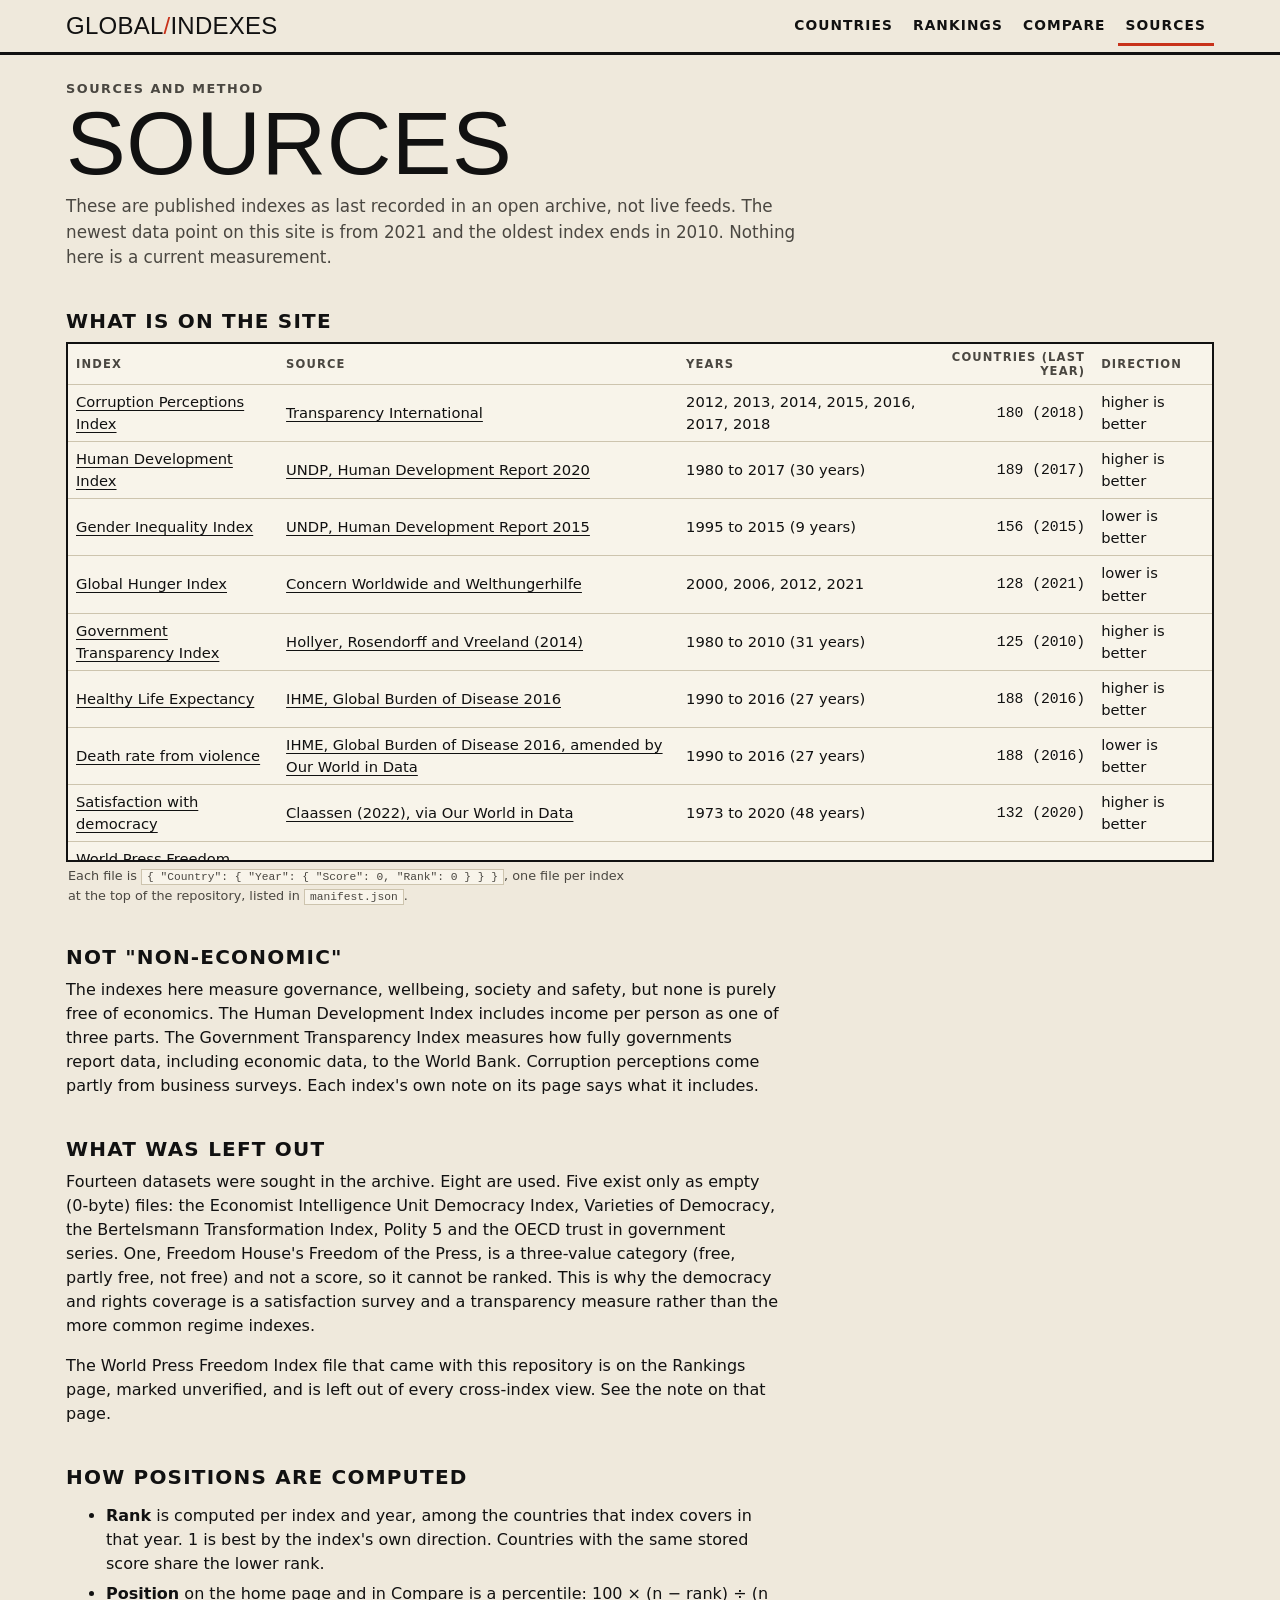
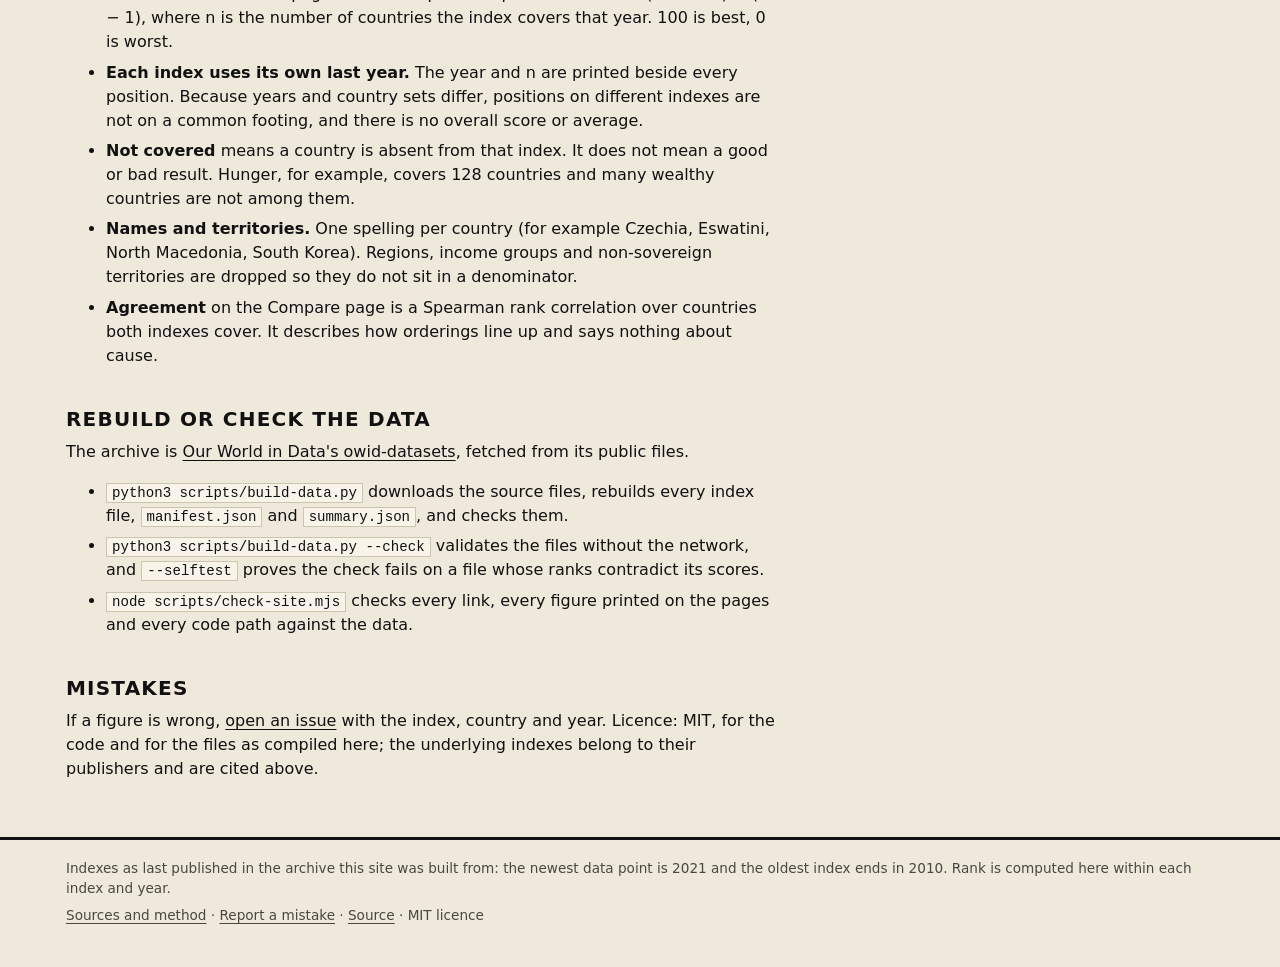
==== about.html @ 090c5229 "Add eight indexes, a build command and a front end Eight new indexes built from Our World in Data's " ====
<!DOCTYPE html>
<html lang="en">
<head>
  <meta charset="UTF-8">
  <meta name="viewport" content="width=device-width, initial-scale=1">
  <title>Sources and method | Global Indexes</title>
  <meta name="description" content="Where each index comes from, what it covers, what was left out and why, and how ranks and positions are computed.">
  <link rel="icon" href="assets/favicon.svg" type="image/svg+xml">
  <link rel="stylesheet" href="assets/site.css">
</head>
<body data-page="about">
<main id="main" class="wrap page prose">
  <p class="kicker">Sources and method</p>
  <h1>Sources</h1>
  <p class="lede">These are published indexes as last recorded in an open archive, not live feeds. The newest data point on this site is from <span data-fig="maxyear">&ndash;</span> and the oldest index ends in <span data-fig="minyear">&ndash;</span>. Nothing here is a current measurement.</p>

  <h2>What is on the site</h2>
  <div class="scroll" tabindex="0" role="region" aria-label="Table of indexes, scrolls sideways"><table class="rk" id="src"><thead><tr><th scope="col">Index</th><th scope="col">Source</th><th scope="col">Years</th><th scope="col" class="n">Countries (last year)</th><th scope="col">Direction</th></tr></thead><tbody></tbody></table></div>
  <p class="fine">Each file is <code>{ "Country": { "Year": { "Score": 0, "Rank": 0 } } }</code>, one file per index at the top of the repository, listed in <code>manifest.json</code>.</p>

  <h2>Not "non-economic"</h2>
  <p>The indexes here measure governance, wellbeing, society and safety, but none is purely free of economics. The Human Development Index includes income per person as one of three parts. The Government Transparency Index measures how fully governments report data, including economic data, to the World Bank. Corruption perceptions come partly from business surveys. Each index's own note on its page says what it includes.</p>

  <h2>What was left out</h2>
  <p>Fourteen datasets were sought in the archive. Eight are used. Five exist only as empty (0-byte) files: the Economist Intelligence Unit Democracy Index, Varieties of Democracy, the Bertelsmann Transformation Index, Polity 5 and the OECD trust in government series. One, Freedom House's Freedom of the Press, is a three-value category (free, partly free, not free) and not a score, so it cannot be ranked. This is why the democracy and rights coverage is a satisfaction survey and a transparency measure rather than the more common regime indexes.</p>
  <p>The World Press Freedom Index file that came with this repository is on the Rankings page, marked unverified, and is left out of every cross-index view. See the note on that page.</p>

  <h2>How positions are computed</h2>
  <ul>
    <li><strong>Rank</strong> is computed per index and year, among the countries that index covers in that year. 1 is best by the index's own direction. Countries with the same stored score share the lower rank.</li>
    <li><strong>Position</strong> on the home page and in Compare is a percentile: 100 &times; (n &minus; rank) &divide; (n &minus; 1), where n is the number of countries the index covers that year. 100 is best, 0 is worst.</li>
    <li><strong>Each index uses its own last year.</strong> The year and n are printed beside every position. Because years and country sets differ, positions on different indexes are not on a common footing, and there is no overall score or average.</li>
    <li><strong>Not covered</strong> means a country is absent from that index. It does not mean a good or bad result. Hunger, for example, covers 128 countries and many wealthy countries are not among them.</li>
    <li><strong>Names and territories.</strong> One spelling per country (for example Czechia, Eswatini, North Macedonia, South Korea). Regions, income groups and non-sovereign territories are dropped so they do not sit in a denominator.</li>
    <li><strong>Agreement</strong> on the Compare page is a Spearman rank correlation over countries both indexes cover. It describes how orderings line up and says nothing about cause.</li>
  </ul>

  <h2>Rebuild or check the data</h2>
  <p>The archive is <a href="https://github.com/owid/owid-datasets">Our World in Data's owid-datasets</a>, fetched from its public files.</p>
  <ul>
    <li><code>python3 scripts/build-data.py</code> downloads the source files, rebuilds every index file, <code>manifest.json</code> and <code>summary.json</code>, and checks them.</li>
    <li><code>python3 scripts/build-data.py --check</code> validates the files without the network, and <code>--selftest</code> proves the check fails on a file whose ranks contradict its scores.</li>
    <li><code>node scripts/check-site.mjs</code> checks every link, every figure printed on the pages and every code path against the data.</li>
  </ul>
  <h2>Mistakes</h2>
  <p>If a figure is wrong, <a href="https://github.com/SolutionsAsService/Global-Indexes/issues">open an issue</a> with the index, country and year. Licence: MIT, for the code and for the files as compiled here; the underlying indexes belong to their publishers and are cited above.</p>
</main>
<noscript><p class="notice wrap">The table of indexes is built from <a href="manifest.json">manifest.json</a> with JavaScript.</p></noscript>
<script src="assets/gi.js"></script>
<script src="assets/about.js"></script>
</body>
</html>
---- assets/site.css ----
/* Global Indexes. Tokens first; dark mode redefines the same names. */
:root {
  --bg: #efe9dc; --paper: #f8f4ea; --ink: #111111; --ink2: #4a4741; --rule: #cdc4ae; --focus: #111111;
  --hot: #c8321a; --cool: #0a6670; --faint: #b9b09b; --on-hot: #ffffff;
  --display: Impact, Haettenschweiler, "Franklin Gothic Heavy", "Arial Narrow Bold", "Arial Black", sans-serif;
  --label: "Arial Narrow", "Franklin Gothic Medium", "Roboto Condensed", system-ui, sans-serif;
  --ui: system-ui, -apple-system, "Segoe UI", Roboto, "Helvetica Neue", sans-serif;
  --mono: ui-monospace, "SF Mono", Menlo, Consolas, monospace;
}
@media (prefers-color-scheme: dark) {
  :root { --bg: #121110; --paper: #1b1916; --ink: #f2ecdf; --ink2: #aaa396; --rule: #36322b; --focus: #f2ecdf; --hot: #ff7d5e; --cool: #52c6d2; --faint: #4a463e; --on-hot: #121110; }
}
* { box-sizing: border-box; }
html { -webkit-text-size-adjust: 100%; }
body { margin: 0; background: var(--bg); color: var(--ink); font: 16px/1.5 var(--ui); }
h1, h2, h3 { margin: 0; }
h1 { font: 400 clamp(2.6rem, 9vw, 5.6rem)/.92 var(--display); letter-spacing: .005em; text-transform: uppercase; }
h2 { font: 700 1.25rem/1.1 var(--label); text-transform: uppercase; letter-spacing: .06em; }
p { margin: 0 0 1em; }
a { color: inherit; text-underline-offset: 3px; text-decoration-thickness: 1px; }
a:hover { text-decoration-thickness: 2px; }
:focus-visible { outline: 3px solid var(--focus); outline-offset: 2px; }
.wrap { max-width: 1180px; margin: 0 auto; padding: 0 16px; }
.skip { position: absolute; left: -999px; top: 8px; background: var(--ink); color: var(--bg); padding: 8px 12px; z-index: 20; }
.skip:focus { left: 8px; }
.sr { position: absolute; width: 1px; height: 1px; overflow: hidden; clip: rect(0 0 0 0); white-space: nowrap; }
.notice { background: var(--paper); border: 2px solid var(--ink); padding: 12px 16px; margin: 16px 0; }

header.site { border-bottom: 3px solid var(--ink); }
header.site .topbar { display: flex; align-items: center; justify-content: space-between; gap: 6px 16px; min-height: 52px; flex-wrap: wrap; }
.brand { font: 400 1.5rem/1 var(--display); text-transform: uppercase; text-decoration: none; padding: 8px 0; letter-spacing: .01em; }
.brand i { font-style: normal; color: var(--hot); }
header.site nav { display: flex; flex-wrap: wrap; gap: 0 4px; }
header.site nav a { font: 700 .86rem var(--label); text-transform: uppercase; letter-spacing: .08em; text-decoration: none; padding: 10px 8px; border-bottom: 3px solid transparent; }
header.site nav a:hover { border-bottom-color: var(--ink2); }
header.site nav a[aria-current] { border-bottom-color: var(--hot); }
footer.site { border-top: 3px solid var(--ink); margin-top: 56px; padding: 18px 0 36px; color: var(--ink2); font-size: .85rem; }
footer.site p { margin: 0 0 6px; }

.kicker { font: 700 .8rem var(--label); letter-spacing: .12em; text-transform: uppercase; color: var(--ink2); margin: 0 0 6px; }
.lede { font-size: 1.05rem; color: var(--ink2); max-width: 60ch; }
main.page { padding-top: 26px; }
main.page > h1 { margin-bottom: 10px; }
.prose > p, .prose > ul, .prose > h2, .prose > ol { max-width: 70ch; }
.prose h2 { margin: 2em 0 .5em; }
.grid2 > * { min-width: 0; }
.tiles > li { min-width: 0; }
.tiles em { overflow-wrap: anywhere; }
@media (max-width: 380px) {
  .tiles { grid-template-columns: 1fr; }
  .hero h1 { font-size: 2rem; }
  .tools select, .tools input { min-width: 0; width: 100%; }
  .tools > div { flex: 1 1 100%; }
}
.prose li { margin-bottom: .4em; }
code { font-family: var(--mono); font-size: .88em; background: var(--paper); border: 1px solid var(--rule); padding: 1px 5px; }

/* landing */
.hero { padding-top: 16px; }
.hero-top { display: grid; gap: 8px 32px; grid-template-columns: 1fr; align-items: end; }
@media (min-width: 900px) { .hero-top { grid-template-columns: auto 1fr; } .hero .lede { justify-self: end; margin: 0; } }
.stage { border: 3px solid var(--ink); background: var(--paper); margin-top: 14px; padding: 10px 10px 8px; }
.picker { display: flex; flex-wrap: wrap; gap: 8px 14px; align-items: end; margin: 0 2px 6px; }
.picker label { font: 700 .74rem var(--label); letter-spacing: .1em; text-transform: uppercase; color: var(--ink2); display: block; }
.picker select, .picker input, .tools select, .tools input { font: inherit; font-size: .95rem; padding: 7px 10px; min-height: 44px; border: 2px solid var(--ink); background: var(--bg); color: var(--ink); min-width: 170px; max-width: 100%; border-radius: 0; }
.btn { font: 700 .86rem var(--label); letter-spacing: .08em; text-transform: uppercase; background: var(--ink); color: var(--bg); border: 2px solid var(--ink); padding: 8px 16px; min-height: 44px; cursor: pointer; text-decoration: none; display: inline-flex; align-items: center; }
.btn.ghost { background: transparent; color: var(--ink); }
.btn:disabled { opacity: .5; cursor: default; }
svg text { font-family: var(--label); fill: var(--ink); }
#pc { display: block; width: 100%; height: auto; touch-action: manipulation; }
#pc .axis { stroke: var(--ink); stroke-width: 2; }
#pc .axlab { font: 700 12px var(--label); text-transform: uppercase; letter-spacing: .05em; }
#pc .axyr { font: 11px var(--mono); fill: var(--ink2); }
#pc .line { fill: none; stroke: var(--faint); stroke-width: 1; opacity: .55; }
#pc .line.on { stroke: var(--hot); stroke-width: 3.5; opacity: 1; }
#pc .line.on2 { stroke: var(--cool); stroke-width: 3.5; opacity: 1; stroke-dasharray: 8 4; }
#pc .dot { fill: var(--hot); }
#pc .dot2 { fill: var(--cool); }
#pc .hit { fill: none; stroke: transparent; stroke-width: 9; cursor: pointer; }
#pc .tick { font: 10px var(--mono); fill: var(--ink2); }
#pc .lab { font: 700 11px var(--label); paint-order: stroke; stroke: var(--paper); stroke-width: 3px; stroke-linejoin: round; }
.hero h1 .brk { display: block; }
@media (max-width: 639px) {
  .hero h1 { font-size: 2.4rem; }
  .hero h1 .brk { display: inline; }
  .hero .lede { display: none; }
  .picker .grow { flex: 1 1 150px; }
  .picker .grow input { width: 100%; min-width: 0; }
}
.readout { margin: 8px 2px 2px; min-height: 3.2em; }
.readout b { font-weight: 700; }
.fine { font-size: .8rem; color: var(--ink2); margin: 4px 2px 0; }
.tiles { display: grid; gap: 10px; grid-template-columns: repeat(2, 1fr); margin: 16px 0 0; list-style: none; padding: 0; }
@media (min-width: 700px) { .tiles { grid-template-columns: repeat(4, 1fr); } }
.tiles a { display: block; text-decoration: none; background: var(--paper); border: 2px solid var(--ink); padding: 8px 10px 10px; height: 100%; }
.tiles a:hover { background: var(--bg); box-shadow: 4px 4px 0 var(--ink); }
.tiles b { display: block; font: 700 1rem/1.1 var(--label); text-transform: uppercase; letter-spacing: .04em; }
.tiles span { display: block; font-size: .78rem; color: var(--ink2); margin-top: 3px; }
.tiles em { display: block; font: 700 1.05rem var(--mono); font-style: normal; margin-top: 4px; color: var(--hot); }

/* inner pages */
.tools { display: flex; flex-wrap: wrap; gap: 10px 14px; align-items: end; margin: 12px 0; }
.tools label { font: 700 .74rem var(--label); letter-spacing: .1em; text-transform: uppercase; color: var(--ink2); display: block; }
.grid2 { display: grid; gap: 22px; grid-template-columns: 1fr; margin-top: 16px; }
@media (min-width: 960px) { .grid2 { grid-template-columns: minmax(0, 1.25fr) minmax(0, 1fr); } }
.panel { border: 2px solid var(--ink); background: var(--paper); padding: 12px 14px; }
.panel h2 { margin-bottom: 8px; }
table.rk { border-collapse: collapse; width: 100%; font-size: .92rem; }
table.rk th, table.rk td { text-align: left; padding: 6px 8px; border-bottom: 1px solid var(--rule); vertical-align: middle; }
table.rk th { font: 700 .72rem var(--label); text-transform: uppercase; letter-spacing: .1em; color: var(--ink2); }
table.rk td.n { font-family: var(--mono); text-align: right; white-space: nowrap; }
table.rk th.n { text-align: right; }
table.rk tr.sel td { background: var(--bg); font-weight: 700; }
.bar { display: block; height: 10px; background: var(--faint); position: relative; min-width: 60px; }
.bar i { position: absolute; left: 0; top: 0; bottom: 0; background: var(--ink); }
.bar.hot i { background: var(--hot); }
.scroll { max-height: 520px; overflow: auto; border: 2px solid var(--ink); background: var(--paper); }
.warn { border: 3px solid var(--hot); padding: 10px 14px; margin: 12px 0; background: var(--paper); }
.chart svg { display: block; width: 100%; height: auto; }
.chart .grid { stroke: var(--rule); }
.chart .pt { fill: var(--ink); opacity: .55; cursor: pointer; }
.chart .pt.sel { fill: var(--hot); opacity: 1; }
.chart .axlab { font: 700 11px var(--label); text-transform: uppercase; letter-spacing: .06em; fill: var(--ink2); }
.chart .tick { font: 10px var(--mono); fill: var(--ink2); }
.chart .lab { font: 700 11px var(--label); }
.rows { list-style: none; margin: 0; padding: 0; }
.rows li { display: grid; grid-template-columns: minmax(8em, 1.1fr) minmax(0, 2fr) auto; gap: 8px 12px; align-items: center; padding: 8px 0; border-bottom: 1px solid var(--rule); }
.rows li b { font: 700 .95rem var(--label); text-transform: uppercase; letter-spacing: .04em; }
.rows small { display: block; color: var(--ink2); font-size: .78rem; }
.rows .v { font: 700 .95rem var(--mono); text-align: right; white-space: nowrap; }
.spark { width: 100%; height: 34px; display: block; }
.spark path { fill: none; stroke: var(--ink); stroke-width: 2; }
.spark path.end { stroke: var(--hot); stroke-width: 9px; stroke-linecap: round; }
.rows.panel { padding: 4px 14px; }
@media (max-width: 600px) { .rows li { grid-template-columns: 1fr auto; } .rows li .bar, .rows li .spark { grid-column: 1 / -1; } }
dl.facts { margin: 0; display: grid; gap: 8px; }
dl.facts dt { font: 700 .72rem var(--label); text-transform: uppercase; letter-spacing: .1em; color: var(--ink2); }
dl.facts dd { margin: 2px 0 0; }
.tipwrap { position: relative; }
.tip { position: absolute; z-index: 5; background: var(--ink); color: var(--bg); font: 700 .8rem var(--label); letter-spacing: .04em; padding: 4px 8px; pointer-events: none; max-width: 230px; }
#pc .line.hov { stroke: var(--ink); stroke-width: 2.5; opacity: 1; }
@media print { header.site nav, .tools, .picker { display: none; } }
@media (forced-colors: active) { #pc .line.on, #pc .line.on2 { stroke: Highlight; } #pc .line { stroke: GrayText; } }
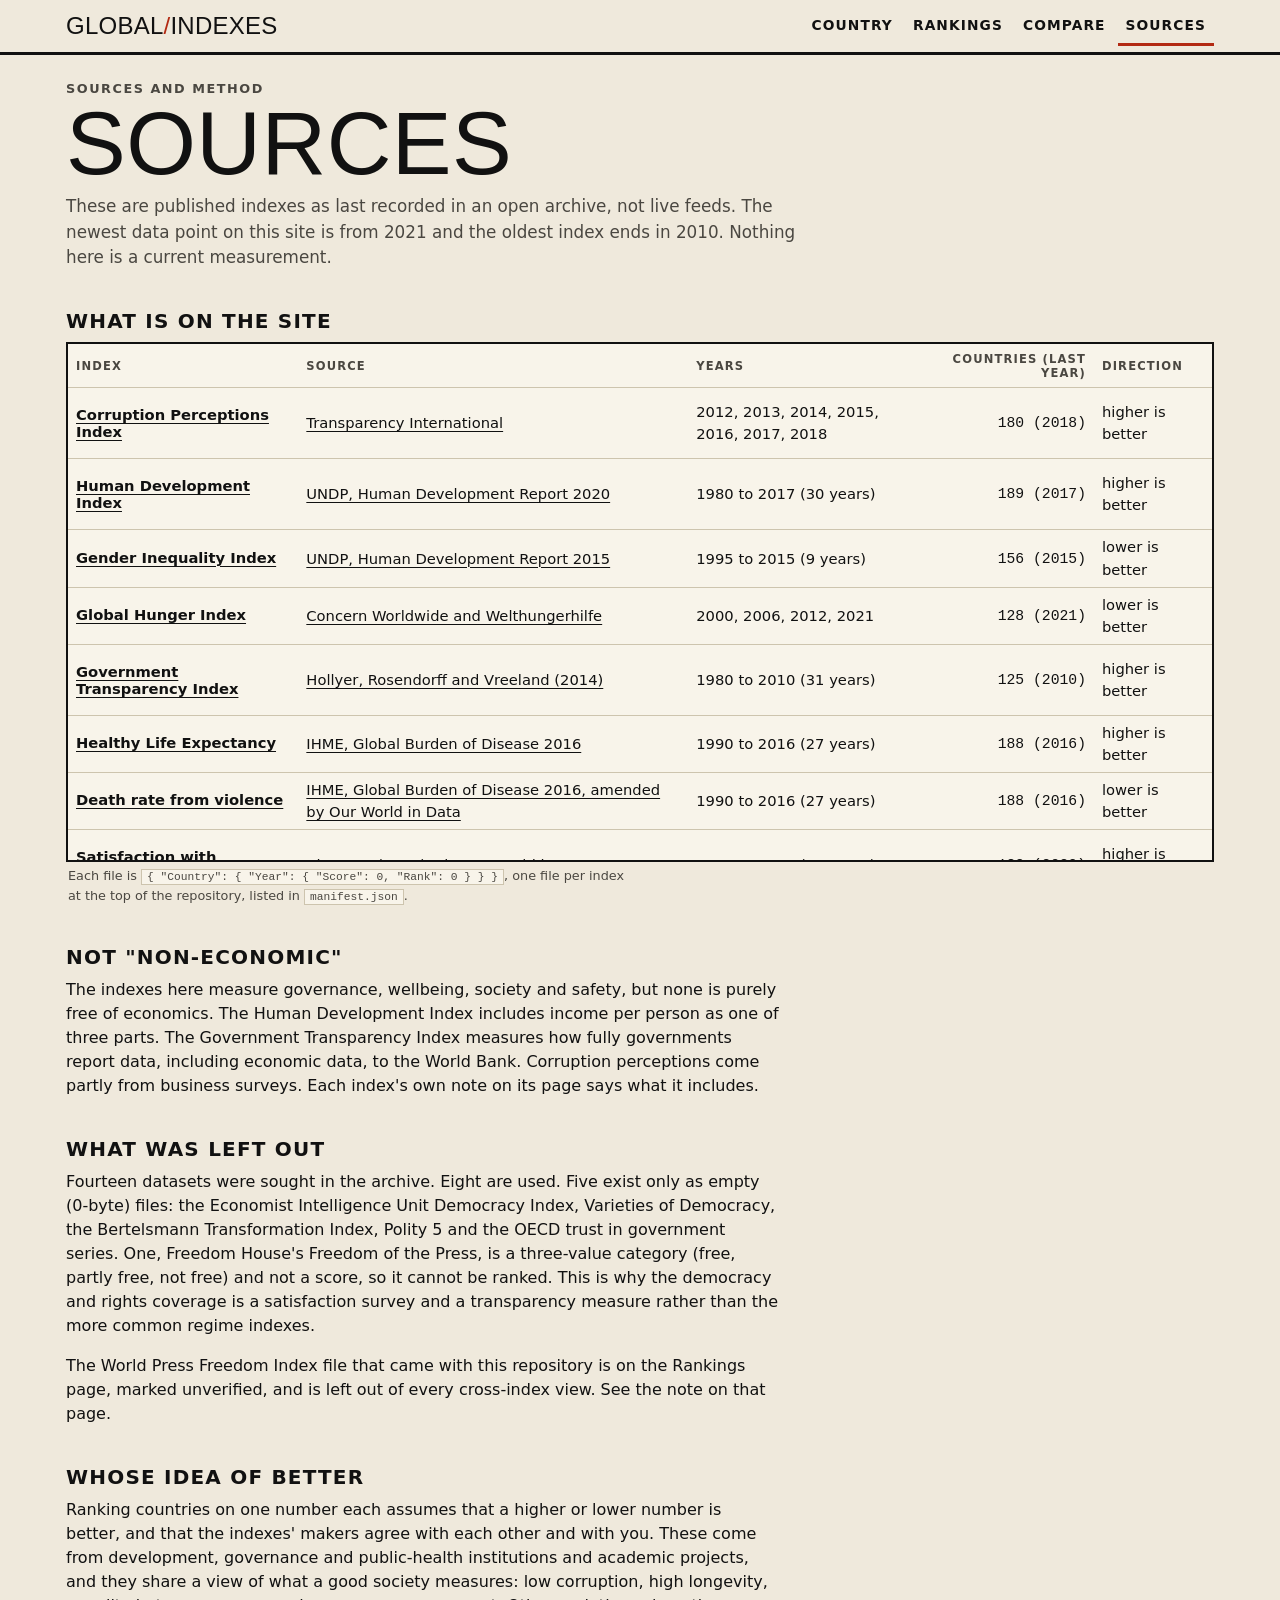
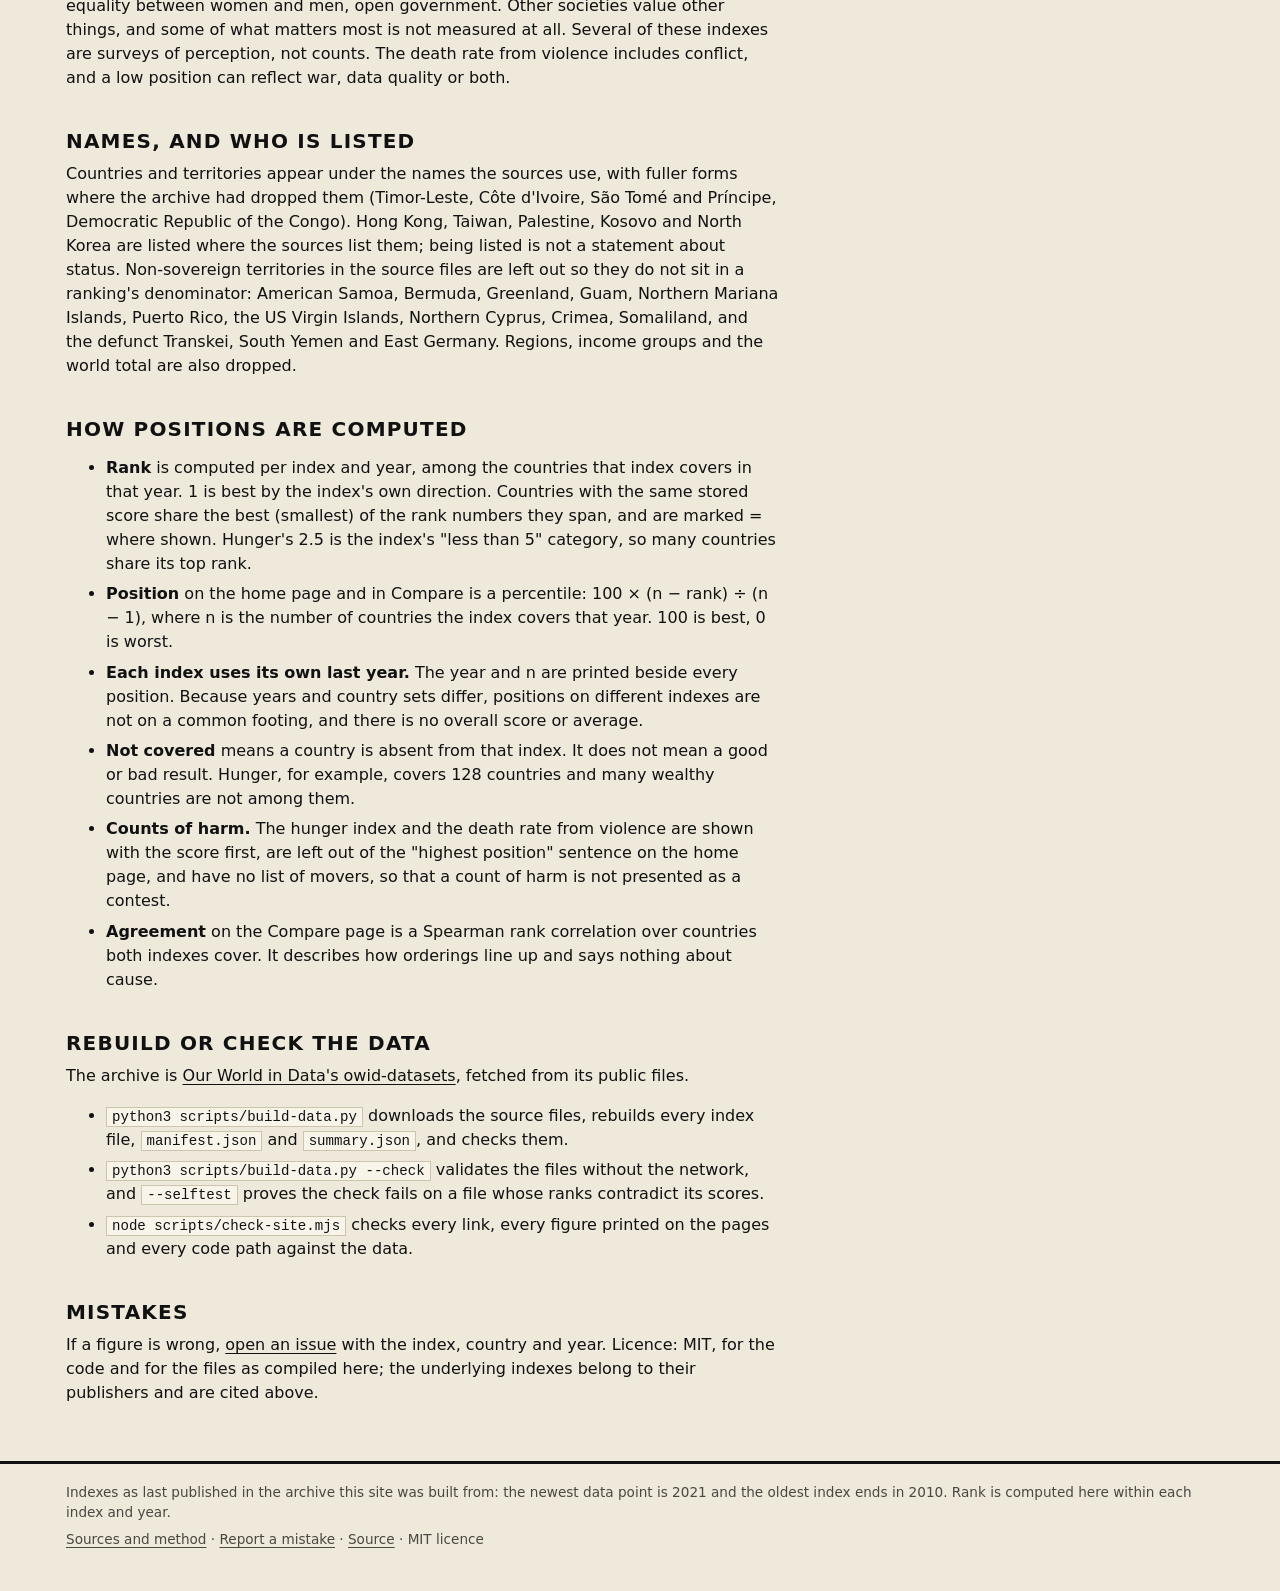
==== commit f68bb57a: "Global Indexes: reviewed front end, harm-index handling, design log R1 and R2 of an eight-seat revie" ====
--- a/about.html
+++ b/about.html
@@ -15,7 +15,7 @@
   <p class="lede">These are published indexes as last recorded in an open archive, not live feeds. The newest data point on this site is from <span data-fig="maxyear">&ndash;</span> and the oldest index ends in <span data-fig="minyear">&ndash;</span>. Nothing here is a current measurement.</p>
 
   <h2>What is on the site</h2>
-  <div class="scroll" tabindex="0" role="region" aria-label="Table of indexes, scrolls sideways"><table class="rk" id="src"><thead><tr><th scope="col">Index</th><th scope="col">Source</th><th scope="col">Years</th><th scope="col" class="n">Countries (last year)</th><th scope="col">Direction</th></tr></thead><tbody></tbody></table></div>
+  <div class="scroll" tabindex="0" role="region" aria-label="Table of indexes, scrolls sideways"><table class="rk" id="src"><caption class="sr">The indexes on this site with their sources, years, coverage and direction</caption><thead><tr><th scope="col">Index</th><th scope="col">Source</th><th scope="col">Years</th><th scope="col" class="n">Countries (last year)</th><th scope="col">Direction</th></tr></thead><tbody></tbody></table></div>
   <p class="fine">Each file is <code>{ "Country": { "Year": { "Score": 0, "Rank": 0 } } }</code>, one file per index at the top of the repository, listed in <code>manifest.json</code>.</p>
 
   <h2>Not "non-economic"</h2>
@@ -25,13 +25,19 @@
   <p>Fourteen datasets were sought in the archive. Eight are used. Five exist only as empty (0-byte) files: the Economist Intelligence Unit Democracy Index, Varieties of Democracy, the Bertelsmann Transformation Index, Polity 5 and the OECD trust in government series. One, Freedom House's Freedom of the Press, is a three-value category (free, partly free, not free) and not a score, so it cannot be ranked. This is why the democracy and rights coverage is a satisfaction survey and a transparency measure rather than the more common regime indexes.</p>
   <p>The World Press Freedom Index file that came with this repository is on the Rankings page, marked unverified, and is left out of every cross-index view. See the note on that page.</p>
 
+  <h2>Whose idea of better</h2>
+  <p>Ranking countries on one number each assumes that a higher or lower number is better, and that the indexes' makers agree with each other and with you. These come from development, governance and public-health institutions and academic projects, and they share a view of what a good society measures: low corruption, high longevity, equality between women and men, open government. Other societies value other things, and some of what matters most is not measured at all. Several of these indexes are surveys of perception, not counts. The death rate from violence includes conflict, and a low position can reflect war, data quality or both.</p>
+
+  <h2>Names, and who is listed</h2>
+  <p>Countries and territories appear under the names the sources use, with fuller forms where the archive had dropped them (Timor-Leste, C&ocirc;te d'Ivoire, S&atilde;o Tom&eacute; and Pr&iacute;ncipe, Democratic Republic of the Congo). Hong Kong, Taiwan, Palestine, Kosovo and North Korea are listed where the sources list them; being listed is not a statement about status. Non-sovereign territories in the source files are left out so they do not sit in a ranking's denominator: American Samoa, Bermuda, Greenland, Guam, Northern Mariana Islands, Puerto Rico, the US Virgin Islands, Northern Cyprus, Crimea, Somaliland, and the defunct Transkei, South Yemen and East Germany. Regions, income groups and the world total are also dropped.</p>
+
   <h2>How positions are computed</h2>
   <ul>
-    <li><strong>Rank</strong> is computed per index and year, among the countries that index covers in that year. 1 is best by the index's own direction. Countries with the same stored score share the lower rank.</li>
+    <li><strong>Rank</strong> is computed per index and year, among the countries that index covers in that year. 1 is best by the index's own direction. Countries with the same stored score share the best (smallest) of the rank numbers they span, and are marked = where shown. Hunger's 2.5 is the index's "less than 5" category, so many countries share its top rank.</li>
     <li><strong>Position</strong> on the home page and in Compare is a percentile: 100 &times; (n &minus; rank) &divide; (n &minus; 1), where n is the number of countries the index covers that year. 100 is best, 0 is worst.</li>
     <li><strong>Each index uses its own last year.</strong> The year and n are printed beside every position. Because years and country sets differ, positions on different indexes are not on a common footing, and there is no overall score or average.</li>
     <li><strong>Not covered</strong> means a country is absent from that index. It does not mean a good or bad result. Hunger, for example, covers 128 countries and many wealthy countries are not among them.</li>
-    <li><strong>Names and territories.</strong> One spelling per country (for example Czechia, Eswatini, North Macedonia, South Korea). Regions, income groups and non-sovereign territories are dropped so they do not sit in a denominator.</li>
+    <li><strong>Counts of harm.</strong> The hunger index and the death rate from violence are shown with the score first, are left out of the "highest position" sentence on the home page, and have no list of movers, so that a count of harm is not presented as a contest.</li>
     <li><strong>Agreement</strong> on the Compare page is a Spearman rank correlation over countries both indexes cover. It describes how orderings line up and says nothing about cause.</li>
   </ul>
 
--- a/assets/site.css
+++ b/assets/site.css
@@ -1,7 +1,7 @@
 /* Global Indexes. Tokens first; dark mode redefines the same names. */
 :root {
   --bg: #efe9dc; --paper: #f8f4ea; --ink: #111111; --ink2: #4a4741; --rule: #cdc4ae; --focus: #111111;
-  --hot: #c8321a; --cool: #0a6670; --faint: #b9b09b; --on-hot: #ffffff;
+  --hot: #b32a13; --cool: #0a6670; --faint: #b9b09b; --on-hot: #ffffff;
   --display: Impact, Haettenschweiler, "Franklin Gothic Heavy", "Arial Narrow Bold", "Arial Black", sans-serif;
   --label: "Arial Narrow", "Franklin Gothic Medium", "Roboto Condensed", system-ui, sans-serif;
   --ui: system-ui, -apple-system, "Segoe UI", Roboto, "Helvetica Neue", sans-serif;
@@ -69,7 +69,10 @@
 svg text { font-family: var(--label); fill: var(--ink); }
 #pc { display: block; width: 100%; height: auto; touch-action: manipulation; }
 #pc .axis { stroke: var(--ink); stroke-width: 2; }
-#pc .axlab { font: 700 12px var(--label); text-transform: uppercase; letter-spacing: .05em; }
+#pc .axlab { font: 700 12px var(--label); text-transform: uppercase; letter-spacing: .05em; text-decoration: underline; text-underline-offset: 3px; }
+#pc a:hover .axlab, #pc a:focus-visible .axlab, #pc a:hover .axnum { fill: var(--hot); }
+#pc .axnum { font: 700 14px var(--label); text-decoration: underline; }
+#pc .axend { font: 700 10px var(--mono); fill: var(--ink); }
 #pc .axyr { font: 11px var(--mono); fill: var(--ink2); }
 #pc .line { fill: none; stroke: var(--faint); stroke-width: 1; opacity: .55; }
 #pc .line.on { stroke: var(--hot); stroke-width: 3.5; opacity: 1; }
@@ -83,7 +86,7 @@
 @media (max-width: 639px) {
   .hero h1 { font-size: 2.4rem; }
   .hero h1 .brk { display: inline; }
-  .hero .lede { display: none; }
+  .hero .lede { font-size: .92rem; margin: 4px 0 0; }
   .picker .grow { flex: 1 1 150px; }
   .picker .grow input { width: 100%; min-width: 0; }
 }
@@ -141,3 +144,22 @@
 #pc .line.hov { stroke: var(--ink); stroke-width: 2.5; opacity: 1; }
 @media print { header.site nav, .tools, .picker { display: none; } }
 @media (forced-colors: active) { #pc .line.on, #pc .line.on2 { stroke: Highlight; } #pc .line { stroke: GrayText; } }
+
+.lede .short { display: none; }
+@media (max-width: 639px) { .lede .long { display: none; } .lede .short { display: inline; } }
+.axkey { list-style: none; margin: 6px 2px 0; padding: 0; display: grid; grid-template-columns: repeat(2, 1fr); gap: 2px 10px; font-size: .82rem; }
+.axkey a { display: block; text-decoration: none; padding: 7px 0; min-height: 44px; }
+.axkey a:hover { text-decoration: underline; }
+.axkey b { display: inline-block; min-width: 1.4em; font: 700 .9rem var(--mono); color: var(--hot); }
+.axkey small { display: block; color: var(--ink2); font-size: .72rem; margin-left: 1.6em; }
+@media (min-width: 640px) { .axkey { display: none; } }
+@media (forced-colors: active) { #pc .line.on2 { stroke: LinkText; } #pc .line { stroke-width: 1px; stroke: GrayText; } }
+
+.scroll { position: relative; }
+table.rk thead th { position: sticky; top: 0; background: var(--paper); z-index: 1; box-shadow: 0 1px 0 var(--rule); }
+table.rk td, table.rk th { height: 44px; }
+table.rk th[scope="row"] { font-weight: 600; text-transform: none; letter-spacing: 0; font-family: var(--ui); font-size: .92rem; color: var(--ink); }
+table.rk th[scope="row"] a { display: block; padding: 12px 0; min-height: 44px; min-width: 44px; }
+.rows li b a, .tiles a { min-height: 44px; }
+.rows li b a { display: inline-block; padding: 8px 0; }
+.rows li:has(.v) { min-height: 56px; }
